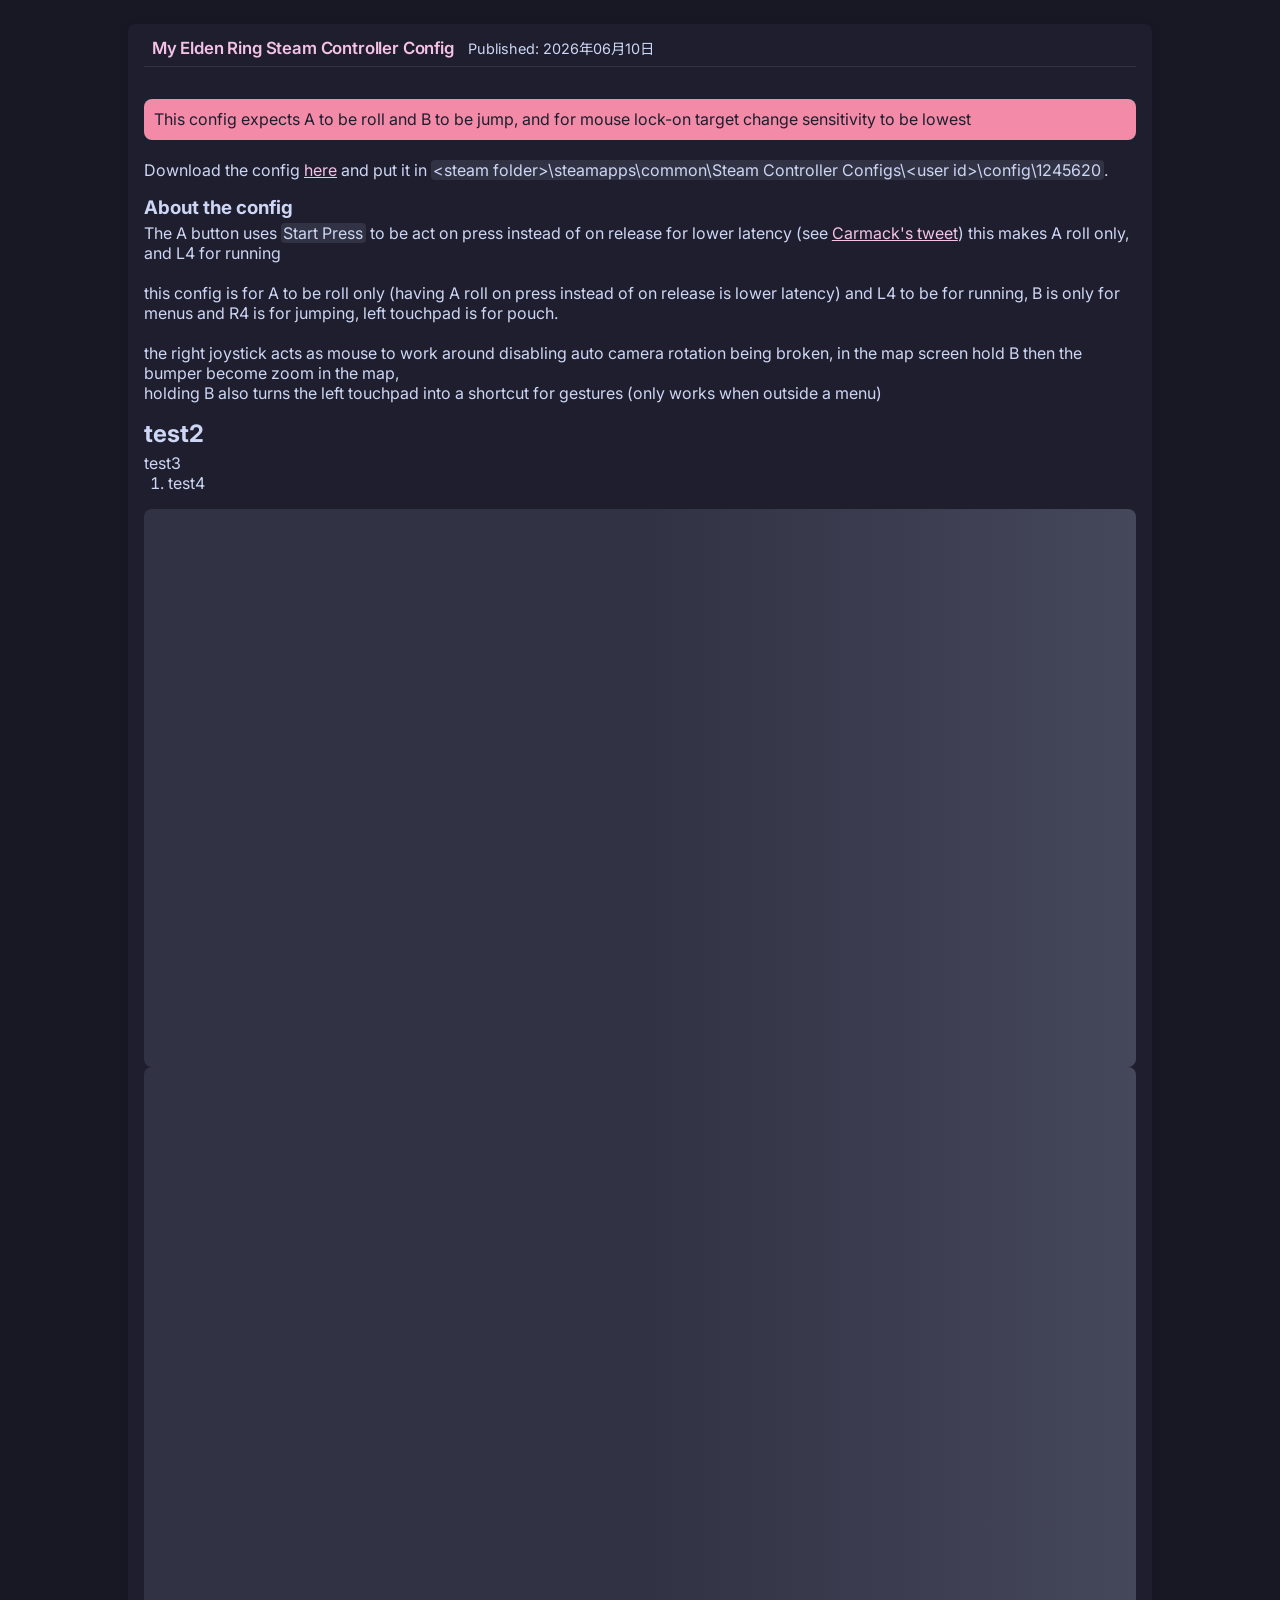
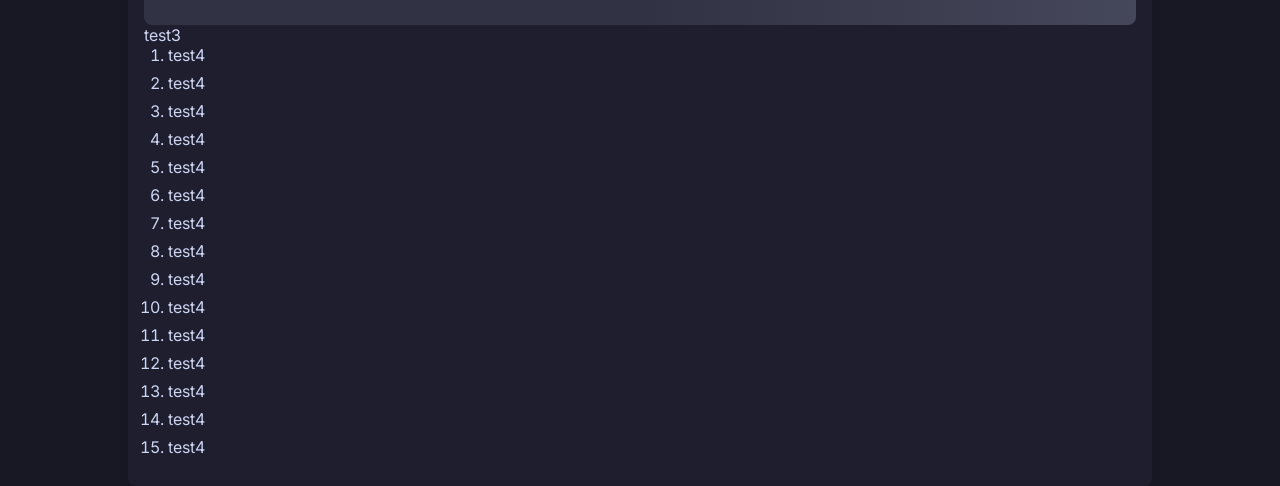
==== web/gateways.html @ dab7ef3a "web base" ====
<!DOCTYPE html>
<html lang="en">
<head>
    <meta charset="UTF-8">
    <meta name="viewport" content="width=device-width, initial-scale=1.0">
    <title>Elden Ring Steam Controller - bpplays.github.io</title>
    <link rel="stylesheet" href="./gateways.css">

    <link rel="preconnect" href="https://fonts.googleapis.com">
    <link rel="preconnect" href="https://fonts.gstatic.com" crossorigin>
    <link rel="preload" as="style"
          href="https://fonts.googleapis.com/css2?family=Inter:ital,opsz,wght@0,14..32,100..900;1,14..32,100..900&family=Noto+Sans+JP:wght@100..900&display=swap">
    <link rel="stylesheet" media="print"
          href="https://fonts.googleapis.com/css2?family=Inter:ital,opsz,wght@0,14..32,100..900;1,14..32,100..900&family=Noto+Sans+JP:wght@100..900&display=swap"
          onload="this.media='all'">
    <noscript>
        <link rel="stylesheet"
              href="https://fonts.googleapis.com/css2?family=Inter:ital,opsz,wght@0,14..32,100..900;1,14..32,100..900&family=Noto+Sans+JP:wght@100..900&display=swap">
    </noscript>

</head>
<body>
    <!-- <header>
        <h1>bpplays.github.io</h1>
        <nav>
            <ul>
                <li><a href="/">Home</a></li>
                <li><a href="/blog/">Blog</a></li>
            </ul>
        </nav>
    </header> -->

    <main>
        <article class="blog-post">
            <header>
                <h1>My Elden Ring Steam Controller Config</h1>
                <p class="meta">Published: 2026年06月10日</p>
            </header>

            <section class="content">
                <p class="warning">
                This config expects A to be roll and B to be jump, and for mouse lock-on target change sensitivity to be lowest
                </p>
                <br>
                <p>
                Download the config <a href="vdf/bpplays_elden_ring_config_v1.0.0_0.vdf" download>here</a> and put it in <code>&lt;steam folder&gt;\steamapps\common\Steam Controller Configs\&lt;user id&gt;\config\1245620</code>.
                </p>
                <h1>
                About the config
                </h1>

                <p>
                The&nbsp;A&nbsp;button uses <code>Start Press</code> to be act&nbsp;on&nbsp;press instead of on&nbsp;release for lower&nbsp;latency (see
                <a href="https://x.com/ID_AA_Carmack/status/1787850053912064005"
                    target="_blank"
                    rel="noopener noreferrer">
                    Carmack's tweet</a>)
                this makes A roll&nbsp;only, and L4 for running
                </p>

                <br>
                <p>

                this config is for A to be roll only (having A roll on press instead of on release is lower latency) and L4 to be for running, B is only for menus and R4 is for jumping, left touchpad is for pouch.
                <br>
                <br>

                the right joystick acts as mouse to work around disabling auto camera rotation being broken, in the map screen hold B then the bumper become zoom in the map,
                <br>
                holding B also turns the left touchpad into a shortcut for gestures (only works when outside a menu)
                </p>

                <h2>test2</h2>
                <p>test3</p>
                <ol>
                    <li>test4</li>
                </ol>

                <video
                    autoplay
                    loop
                    muted
                    playsinline
                    preload="auto"
                    class="adaptive-video autoplay"
                    style="--aspect-ratio:16/9"
                    data-hdr-src="vid/elden_ring_controller_horse_demo_hdr_dynamic_agtm.mp4"
                    data-sdr-src="vid/elden_ring_controller_horse_demo_sdr.mp4">
                </video>

                <video
                    autoplay
                    loop
                    muted
                    playsinline
                    preload="auto"
                    class="adaptive-video autoplay"
                    style="--aspect-ratio:16/9"
                    data-hdr-src="vid/elden_ring_controller_sit_demo_hdr_dynamic_agtm.mp4"
                    data-sdr-src="vid/elden_ring_controller_sit_demo_sdr.mp4">
                </video>

                <p>test3</p>
                <ol>
                    <li>test4</li>
                    <li>test4</li>
                    <li>test4</li>
                    <li>test4</li>
                    <li>test4</li>
                    <li>test4</li>
                    <li>test4</li>
                    <li>test4</li>
                    <li>test4</li>
                    <li>test4</li>
                    <li>test4</li>
                    <li>test4</li>
                    <li>test4</li>
                    <li>test4</li>
                    <li>test4</li>
                </ol>


            </section>
        </article>
    </main>

    <!-- <footer> -->
    <!--     <p>&copy; 2026 bpplays.github.io</p> -->
    <!-- </footer> -->


    <!-- <script src="../../scripts/utils/video_update.js"></script> -->
</body>
</html>
---- web/gateways.css ----
/* Basic styling for the GitHub Pages blog */

*, *::before, *::after { box-sizing: border-box; margin: 0; padding: 0; }

:root {
    --crust:      #11111b;
    --mantle:      #181825;
    --bg:      #1e1e2e;
    --surface: #181818;
    --surface0: #313244;
    --surface1: #45475a;
    --surface2: #585b70;

    --overlay0: #6c7086;
    --overlay1: #7f849c;
    --overlay2: #9399b2;

    --border:  var(--surface0);
    --text:    #cdd6f4;
    --text_unimp:    #a6adc8;
    --text_dark:    var(--bg);
    --muted:   var(--text_unimp);
    --pink: #f5c2e7;
    --accent:  var(--pink);
    --radius:  0.5rem;
    --gap:     3px;


    --blue: #89b4fa;
    --red: #f38ba8;



    --primary:     var(--pink);
    --secondary:     var(--green);

    --color_warn:     var(--red);


    --link:  var(--pink);

    --scroll-track: var(--mantle);
    --scroll-thumb: var(--surface1);
    --scroll-thumb-hover: var(--surface2);
}

html, body {
    height: 100%;
    background: var(--mantle);
    color: var(--text);
    font-family: 'Inter', "Noto Sans JP", -apple-system, BlinkMacSystemFont, "Segoe UI", Roboto, sans-serif;
    -webkit-font-smoothing: antialiased;
}

/* ── Header ─────────────────────────────────────────────── */
header {
    display: flex; align-items: baseline; gap: 14px;
    /* padding: 20px 24px 14px; */
    border-bottom: 1px solid var(--border);
    /*position: sticky; top: 0;*/
    background: var(--bg);
    color: var(--text);
    font-family: 'Inter', "Noto Sans JP", -apple-system, BlinkMacSystemFont, "Segoe UI", Roboto, sans-serif;
}
header h1    { font-size: 1.05rem; font-weight: 600; letter-spacing: -0.01em; color: var(--accent); }
header .count { font-size: 0.8rem; color: var(--muted); }

nav ul {
    list-style: none;
    display: flex;
    margin: 0;
    padding: 0;
    justify-content: center;
    gap: 2rem;

}

nav a {
    color: var(--text);
    text-decoration: none;
    padding: 0.5rem 1rem;
    border-radius: 4px;
    transition: background-color 0.3s;
}

nav a:hover {
    background-color: #34495e;

}

main {
    max-width: 64rem;
    margin-top: 1.5rem;
    margin-bottom: 1.5rem;
    margin-left: auto;
    margin-right: auto;
    padding: 0 1rem;
    border-radius: var(--radius);
    box-shadow: 0 2px 10px color-mix(in srgb, var(--mantle) 20%, transparent);

    background: var(--bg);
    color: var(--text);
    font-family: 'Inter', "Noto Sans JP", -apple-system, BlinkMacSystemFont, "Segoe UI", Roboto, sans-serif;
}


article {
    background: var(--bg);
    color: var(--text);
    font-family: 'Inter', "Noto Sans JP", -apple-system, BlinkMacSystemFont, "Segoe UI", Roboto, sans-serif;
}

video {
    border-radius: var(--radius);
}

a {
    background: var(--bg);
    color: var(--link);
    font-family: 'Inter', "Noto Sans JP", -apple-system, BlinkMacSystemFont, "Segoe UI", Roboto, sans-serif;
}

code {
    border-radius: 4px;
    padding-left: 0.15rem;
    padding-right: 0.15rem;

    background: var(--surface0);
    color: var(--text);
    font-family: 'Inter', "Noto Sans JP", -apple-system, BlinkMacSystemFont, "Segoe UI", Roboto, sans-serif;
}

.hero {
    text-align: center;
    padding: 2rem 0;

}

.hero h2 {
    margin-bottom: 0.5rem;

}

.blog-header {
    text-align: center;
    padding: 2rem 0;

}

.article-list {
    padding: 1rem 0;

}

.article-list article {
    padding: 1.5rem 0;
    border-bottom: 1px solid #eee;

}

.article-list article:last-child {
    border-bottom: none;

}

.article-list h3 {
    margin-top: 0;

}

.article-list a {
    text-decoration: none;
    font-size: 1.2rem;
    display: block;
    margin-bottom: 0.5rem;

    background: var(--bg);
    color: var(--blue);
}

.article-list a:hover {
    text-decoration: underline;

}

.blog-post {
    padding: 0.8rem 0;

}

.blog-post header {
    margin-bottom: 2rem;
    padding-top: 0.0rem;
    padding-right: 0.5rem;
    padding-left: 0.5rem;
    padding-bottom: 0.5rem;
    border-bottom: 1px solid var(--border);

}

.content section {
    padding-top: 0.0rem;
    padding-right: 0.2rem;
    padding-left: 0.2rem;
    padding-bottom: 0.0rem;

}

.meta {
    font-size: 0.9rem;

}

.content h1, .content h2, .content h3 {
    margin-top: 1rem;
    margin-bottom: 0.3rem;

}

.content p {
    margin-bottom: 0rem;
}

p.warning {
    background-color: var(--color_warn);
    color: var(--text_dark);
    padding: 0.65rem;
    border-radius: var(--radius);
}

/*.warning {
    color: var(--color_warn);
}*/

.content ul, .content ol {
    margin-bottom: 1rem;
    padding-left: 1.5rem;

}

.content li {
    margin-bottom: 0.5rem;

}

footer {
    text-align: center;
    padding: 2rem 0;
    margin-top: 2rem;

    background: var(--bg);
    color: var(--blue);
    font-family: 'Inter', "Noto Sans JP", -apple-system, BlinkMacSystemFont, "Segoe UI", Roboto, sans-serif;
}

.adaptive-video {

    text-align: center;
    justify-content: center;

    display: block;
    width: 100%;
    aspect-ratio: var(--aspect-ratio);
    object-fit: cover;

    background:
        linear-gradient(
            90deg,
            var(--surface0) 25%,
            var(--surface1) 50%,
            var(--surface0) 75%
        );
    background-size: 200% 100%;

    animation: skeleton 1.5s linear infinite;
}

.adaptive-video.loaded {
    background: none;
    animation: none;
}

@keyframes skeleton {
    from { background-position: 200% 0; }
    to   { background-position: -200% 0; }
}

.adaptive-video-wrapper {
    position: relative;
    display: inline-block;
}

.adaptive-video-wrapper video {
    display: block;
    width: 100%;
    height: auto;
}

.adaptive-video-wrapper video:not(:first-child) {
    position: absolute;
    inset: 0;
}

.active {
    opacity: 1;
    transition: opacity 150ms;
}

.inactive {
    opacity: 0;
    pointer-events: none;
    transition: opacity 150ms;
}



/* scroll bar */

::-webkit-scrollbar {
    width: 0.5rem;
}

::-webkit-scrollbar-track {
    background: var(--scroll-track);
}

::-webkit-scrollbar-thumb {
    background: var(--scroll-thumb);
    border-radius: 9999px;
    border: 2px solid var(--scroll-track);
}

::-webkit-scrollbar-thumb:hover {
    background: var(--scroll-thumb-hover);
}

@supports not selector(::-webkit-scrollbar) {
    html {
        scrollbar-width: thin;
        scrollbar-color: var(--scroll-thumb) var(--scroll-track);
        scrollbar-
    }
}
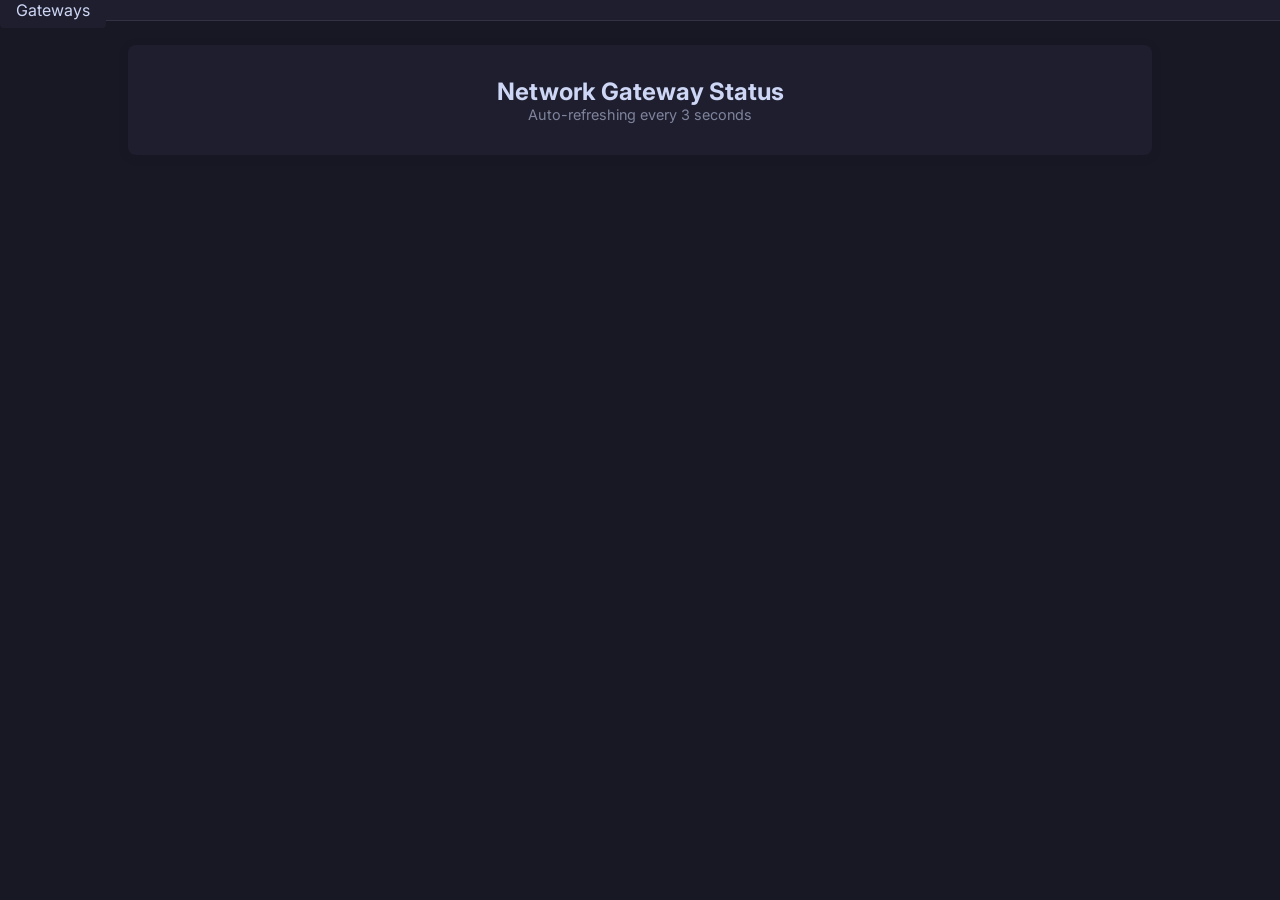
==== commit 885d10e1: "test" ====
--- a/web/gateways.html
+++ b/web/gateways.html
@@ -3,7 +3,7 @@
 <head>
     <meta charset="UTF-8">
     <meta name="viewport" content="width=device-width, initial-scale=1.0">
-    <title>Elden Ring Steam Controller - bpplays.github.io</title>
+    <title>Gateway Dashboard</title>
     <link rel="stylesheet" href="./gateways.css">
 
     <link rel="preconnect" href="https://fonts.googleapis.com">
@@ -20,116 +20,132 @@
 
 </head>
 <body>
-    <!-- <header>
-        <h1>bpplays.github.io</h1>
+
+    <header>
         <nav>
-            <ul>
-                <li><a href="/">Home</a></li>
-                <li><a href="/blog/">Blog</a></li>
-            </ul>
+            <a href="/page-gateways" class="active">Gateways</a>
         </nav>
-    </header> -->
+    </header>
 
     <main>
-        <article class="blog-post">
-            <header>
-                <h1>My Elden Ring Steam Controller Config</h1>
-                <p class="meta">Published: 2026年06月10日</p>
-            </header>
+        <div class="blog-header">
+            <h2>Network Gateway Status</h2>
+            <p class="meta">Auto-refreshing every 3 seconds</p>
+        </div>
 
-            <section class="content">
-                <p class="warning">
-                This config expects A to be roll and B to be jump, and for mouse lock-on target change sensitivity to be lowest
-                </p>
-                <br>
-                <p>
-                Download the config <a href="vdf/bpplays_elden_ring_config_v1.0.0_0.vdf" download>here</a> and put it in <code>&lt;steam folder&gt;\steamapps\common\Steam Controller Configs\&lt;user id&gt;\config\1245620</code>.
-                </p>
-                <h1>
-                About the config
-                </h1>
-
-                <p>
-                The&nbsp;A&nbsp;button uses <code>Start Press</code> to be act&nbsp;on&nbsp;press instead of on&nbsp;release for lower&nbsp;latency (see
-                <a href="https://x.com/ID_AA_Carmack/status/1787850053912064005"
-                    target="_blank"
-                    rel="noopener noreferrer">
-                    Carmack's tweet</a>)
-                this makes A roll&nbsp;only, and L4 for running
-                </p>
-
-                <br>
-                <p>
-
-                this config is for A to be roll only (having A roll on press instead of on release is lower latency) and L4 to be for running, B is only for menus and R4 is for jumping, left touchpad is for pouch.
-                <br>
-                <br>
-
-                the right joystick acts as mouse to work around disabling auto camera rotation being broken, in the map screen hold B then the bumper become zoom in the map,
-                <br>
-                holding B also turns the left touchpad into a shortcut for gestures (only works when outside a menu)
-                </p>
-
-                <h2>test2</h2>
-                <p>test3</p>
-                <ol>
-                    <li>test4</li>
-                </ol>
-
-                <video
-                    autoplay
-                    loop
-                    muted
-                    playsinline
-                    preload="auto"
-                    class="adaptive-video autoplay"
-                    style="--aspect-ratio:16/9"
-                    data-hdr-src="vid/elden_ring_controller_horse_demo_hdr_dynamic_agtm.mp4"
-                    data-sdr-src="vid/elden_ring_controller_horse_demo_sdr.mp4">
-                </video>
-
-                <video
-                    autoplay
-                    loop
-                    muted
-                    playsinline
-                    preload="auto"
-                    class="adaptive-video autoplay"
-                    style="--aspect-ratio:16/9"
-                    data-hdr-src="vid/elden_ring_controller_sit_demo_hdr_dynamic_agtm.mp4"
-                    data-sdr-src="vid/elden_ring_controller_sit_demo_sdr.mp4">
-                </video>
-
-                <p>test3</p>
-                <ol>
-                    <li>test4</li>
-                    <li>test4</li>
-                    <li>test4</li>
-                    <li>test4</li>
-                    <li>test4</li>
-                    <li>test4</li>
-                    <li>test4</li>
-                    <li>test4</li>
-                    <li>test4</li>
-                    <li>test4</li>
-                    <li>test4</li>
-                    <li>test4</li>
-                    <li>test4</li>
-                    <li>test4</li>
-                    <li>test4</li>
-                </ol>
-
-
-            </section>
-        </article>
+        <div id="gateway-container">
+            <!-- Gateway cards will be inserted here -->
+        </div>
     </main>
 
-    <!-- <footer> -->
-    <!--     <p>&copy; 2026 bpplays.github.io</p> -->
-    <!-- </footer> -->
+    <script>
+        const REFRESH_INTERVAL_MS = 3000;
 
+        function getStatusColor(status) {
+            switch (status.toLowerCase()) {
+                case 'online': return {'bg': '#1a4b2e', 'text': '#a6db7a', 'border': '#40915c'};
+                case 'offline': return {'bg': '#4b1a1a', 'text': '#f38ba8', 'border': '#f38ba8'};
+                default: return {'bg': '#2d2a0e', 'text': '#f9e2af', 'border': '#f9e2af'};
+            }
+        }
 
-    <!-- <script src="../../scripts/utils/video_update.js"></script> -->
+        function getStatusIcon(status) {
+            switch (status.toLowerCase()) {
+                case 'online': 
+                    return '<svg width="20" height="20" viewBox="0 0 24 24" fill="none" stroke="currentColor" stroke-width="2.5" stroke-linecap="round" stroke-linejoin="round"><polyline points="20 6 9 17 4 12"></polyline></svg>';
+                case 'offline': 
+                    return '<svg width="20" height="20" viewBox="0 0 24 24" fill="none" stroke="currentColor" stroke-width="2.5" stroke-linecap="round" stroke-linejoin="round"><line x1="18" y1="6" x2="6" y2="18"></line><line x1="6" y1="6" x2="18" y2="18"></line></svg>';
+                default: 
+                    return '<svg width="20" height="20" viewBox="0 0 24 24" fill="none" stroke="currentColor" stroke-width="2.5" stroke-linecap="round" stroke-linejoin="round"><circle cx="12" cy="12" r="10"></circle><line x1="12" y1="8" x2="12" y2="12"></line><line x1="12" y1="16" x2="12.01" y2="16"></line></svg>';
+            }
+        }
+
+        function createGatewayCard(gateway) {
+            const color = getStatusColor(gateway.status);
+            return `
+                <div class="gateway-card online">
+                    <div class="gateway-header">
+                        <span class="gateway-name">${gateway.name}</span>
+                        <span class="status-badge" style="background: ${color.bg}; color: ${color.text}; border-color: ${color.border}">
+                            ${getStatusIcon(gateway.status)}
+                            ${gateway.status}
+                        </span>
+                    </div>
+                    <div class="gateway-stats">
+                        <div class="stat-item">
+                            <span class="stat-label">Latency</span>
+                            <span class="stat-value" style="color: ${gateway.latency ? color.text : 'var(--overlay0)'}">${gateway.latency || 'N/A'}</span>
+                        </div>
+                        <div class="stat-item">
+                            <span class="stat-label">Loss</span>
+                            <span class="stat-value" style="color: ${gateway.loss ? color.text : 'var(--overlay0)'}">${gateway.loss || 'N/A'}</span>
+                        </div>
+                    </div>
+                </div>
+            `;
+        }
+
+        function createGatewayGroup(group, aggregatedData) {
+            const aggregatedColor = getStatusColor(aggregatedData.status);
+            return `
+                <div class="gateway-group">
+                    <div class="group-header" style="color: ${aggregatedColor.text}">
+                        <h3>${group.name}</h3>
+                        <span class="status-badge group-status" style="background: ${aggregatedColor.bg}; color: ${aggregatedColor.text}; border-color: ${aggregatedColor.border}">
+                            ${getStatusIcon(aggregatedData.status)}
+                            ${aggregatedData.status}
+                        </span>
+                    </div>
+                    <div class="group-stats" style="color: var(--text_unimp)">
+                        <div class="stat-item">
+                            <span class="stat-label">Avg Latency</span>
+                            <span class="stat-value">${aggregatedData.latency || 'N/A'}</span>
+                        </div>
+                        ${aggregatedData.loss ? `
+                            <div class="stat-item">
+                                <span class="stat-label">Avg Loss</span>
+                                <span class="stat-value">${aggregatedData.loss}</span>
+                            </div>
+                        ` : ''}
+                    </div>
+                    <div class="gateway-cards">
+                        ${group.gateways.map(createGatewayCard).join('')}
+                    </div>
+                </div>
+            `;
+        }
+
+        function renderGatewayData(data) {
+            const container = document.getElementById('gateway-container');
+            
+            if (!data || Object.keys(data).length === 0) {
+                container.innerHTML = `
+                    <div class="empty-state">
+                        <p>No gateway data available</p>
+                    </div>
+                `;
+                return;
+            }
+
+            const html = Object.entries(data).map(([name, agData]) => createGatewayGroup(agData, agData)).join('');
+            container.innerHTML = html;
+        }
+
+        async function fetchGateways() {
+            try {
+                const response = await fetch('/gateways');
+                if (response.ok) {
+                    const data = await response.json();
+                    renderGatewayData(data);
+                }
+            } catch (error) {
+                console.error('Failed to fetch gateway data:', error);
+            }
+        }
+
+        // Initial load and interval refresh
+        fetchGateways();
+        setInterval(fetchGateways, REFRESH_INTERVAL_MS);
+    </script>
 </body>
 </html>
-
--- a/web/gateways.css
+++ b/web/gateways.css
@@ -30,12 +30,10 @@
     --red: #f38ba8;
 
 
-
     --primary:     var(--pink);
     --secondary:     var(--green);
 
     --color_warn:     var(--red);
-
 
     --link:  var(--pink);
 
@@ -55,9 +53,7 @@
 /* ── Header ─────────────────────────────────────────────── */
 header {
     display: flex; align-items: baseline; gap: 14px;
-    /* padding: 20px 24px 14px; */
-    border-bottom: 1px solid var(--border);
-    /*position: sticky; top: 0;*/
+    border-bottom: 1px solid var(--border);
     background: var(--bg);
     color: var(--text);
     font-family: 'Inter', "Noto Sans JP", -apple-system, BlinkMacSystemFont, "Segoe UI", Roboto, sans-serif;
@@ -72,7 +68,6 @@
     padding: 0;
     justify-content: center;
     gap: 2rem;
-
 }
 
 nav a {
@@ -80,12 +75,12 @@
     text-decoration: none;
     padding: 0.5rem 1rem;
     border-radius: 4px;
-    transition: background-color 0.3s;
+    transition: background-color 0.3s, opacity 0.15s;
 }
 
 nav a:hover {
-    background-color: #34495e;
-
+    background-color: var(--surface0);
+    opacity: 0.8;
 }
 
 main {
@@ -97,21 +92,15 @@
     padding: 0 1rem;
     border-radius: var(--radius);
     box-shadow: 0 2px 10px color-mix(in srgb, var(--mantle) 20%, transparent);
-
-    background: var(--bg);
-    color: var(--text);
-    font-family: 'Inter', "Noto Sans JP", -apple-system, BlinkMacSystemFont, "Segoe UI", Roboto, sans-serif;
-}
-
+    background: var(--bg);
+    color: var(--text);
+    font-family: 'Inter', "Noto Sans JP", -apple-system, BlinkMacSystemFont, "Segoe UI", Roboto, sans-serif;
+}
 
 article {
     background: var(--bg);
     color: var(--text);
     font-family: 'Inter', "Noto Sans JP", -apple-system, BlinkMacSystemFont, "Segoe UI", Roboto, sans-serif;
-}
-
-video {
-    border-radius: var(--radius);
 }
 
 a {
@@ -124,198 +113,129 @@
     border-radius: 4px;
     padding-left: 0.15rem;
     padding-right: 0.15rem;
-
     background: var(--surface0);
     color: var(--text);
     font-family: 'Inter', "Noto Sans JP", -apple-system, BlinkMacSystemFont, "Segoe UI", Roboto, sans-serif;
-}
-
-.hero {
-    text-align: center;
-    padding: 2rem 0;
-
-}
-
-.hero h2 {
-    margin-bottom: 0.5rem;
-
 }
 
 .blog-header {
     text-align: center;
     padding: 2rem 0;
-
-}
-
-.article-list {
-    padding: 1rem 0;
-
-}
-
-.article-list article {
-    padding: 1.5rem 0;
-    border-bottom: 1px solid #eee;
-
-}
-
-.article-list article:last-child {
-    border-bottom: none;
-
-}
-
-.article-list h3 {
-    margin-top: 0;
-
-}
-
-.article-list a {
-    text-decoration: none;
-    font-size: 1.2rem;
-    display: block;
-    margin-bottom: 0.5rem;
-
-    background: var(--bg);
-    color: var(--blue);
-}
-
-.article-list a:hover {
-    text-decoration: underline;
-
-}
-
-.blog-post {
-    padding: 0.8rem 0;
-
-}
-
-.blog-post header {
-    margin-bottom: 2rem;
-    padding-top: 0.0rem;
-    padding-right: 0.5rem;
-    padding-left: 0.5rem;
-    padding-bottom: 0.5rem;
-    border-bottom: 1px solid var(--border);
-
-}
-
-.content section {
-    padding-top: 0.0rem;
-    padding-right: 0.2rem;
-    padding-left: 0.2rem;
-    padding-bottom: 0.0rem;
-
 }
 
 .meta {
     font-size: 0.9rem;
-
-}
-
-.content h1, .content h2, .content h3 {
-    margin-top: 1rem;
-    margin-bottom: 0.3rem;
-
-}
-
-.content p {
-    margin-bottom: 0rem;
-}
-
-p.warning {
-    background-color: var(--color_warn);
-    color: var(--text_dark);
-    padding: 0.65rem;
-    border-radius: var(--radius);
-}
-
-/*.warning {
-    color: var(--color_warn);
-}*/
-
-.content ul, .content ol {
-    margin-bottom: 1rem;
-    padding-left: 1.5rem;
-
-}
-
-.content li {
-    margin-bottom: 0.5rem;
-
-}
-
-footer {
+    color: var(--overlay1);
+}
+
+/* ── Gateway Dashboard Styles ───────────────────────────── */
+.gateway-group {
+    margin-bottom: 1.5rem;
+    border: 1px solid var(--border);
+    border-radius: var(--radius);
+    overflow: hidden;
+    background: var(--bg);
+}
+
+.group-header {
+    display: flex;
+    align-items: center;
+    justify-content: space-between;
+    padding: 1rem 1.25rem;
+    border-bottom: 1px solid var(--border);
+    font-size: 1.1rem;
+}
+
+.group-header h3 {
+    margin: 0;
+    font-weight: 600;
+}
+
+.group-stats {
+    display: flex;
+    gap: 2rem;
+    padding: 0.75rem 1.25rem;
+    border-bottom: 1px solid var(--border);
+    background: var(--mantle);
+}
+
+.gateway-cards {
+    display: grid;
+    grid-template-columns: repeat(auto-fill, minmax(280px, 1fr));
+    gap: 1rem;
+    padding: 1rem;
+}
+
+.gateway-card {
+    border: 1px solid var(--border);
+    border-radius: var(--radius);
+    overflow: hidden;
+    transition: opacity 150ms;
+}
+
+.gateway-header {
+    display: flex;
+    align-items: center;
+    justify-content: space-between;
+    padding: 0.75rem 1rem;
+    border-bottom: 1px solid var(--border);
+}
+
+.gateway-name {
+    font-weight: 600;
+    color: var(--text);
+    font-size: 0.95rem;
+}
+
+.status-badge {
+    display: inline-flex;
+    align-items: center;
+    gap: 0.4rem;
+    padding: 0.25rem 0.65rem;
+    border-radius: var(--radius);
+    font-size: 0.8rem;
+    font-weight: 500;
+    border: 1px solid transparent;
+}
+
+.gateway-stats {
+    display: flex;
+    gap: 1.5rem;
+    padding: 0.75rem 1rem;
+}
+
+.stat-item {
+    display: flex;
+    flex-direction: column;
+    gap: 0.25rem;
+}
+
+.stat-label {
+    font-size: 0.75rem;
+    color: var(--overlay1);
+    text-transform: uppercase;
+    letter-spacing: 0.04em;
+    font-weight: 500;
+}
+
+.stat-value {
+    font-size: 1rem;
+    font-weight: 600;
+    color: var(--text);
+}
+
+.gateway-card .gateway-header + .gateway-stats {
+    border-top: none;
+}
+
+/* ── Empty State ────────────────────────────────────────── */
+.empty-state {
     text-align: center;
-    padding: 2rem 0;
-    margin-top: 2rem;
-
-    background: var(--bg);
-    color: var(--blue);
-    font-family: 'Inter', "Noto Sans JP", -apple-system, BlinkMacSystemFont, "Segoe UI", Roboto, sans-serif;
-}
-
-.adaptive-video {
-
-    text-align: center;
-    justify-content: center;
-
-    display: block;
-    width: 100%;
-    aspect-ratio: var(--aspect-ratio);
-    object-fit: cover;
-
-    background:
-        linear-gradient(
-            90deg,
-            var(--surface0) 25%,
-            var(--surface1) 50%,
-            var(--surface0) 75%
-        );
-    background-size: 200% 100%;
-
-    animation: skeleton 1.5s linear infinite;
-}
-
-.adaptive-video.loaded {
-    background: none;
-    animation: none;
-}
-
-@keyframes skeleton {
-    from { background-position: 200% 0; }
-    to   { background-position: -200% 0; }
-}
-
-.adaptive-video-wrapper {
-    position: relative;
-    display: inline-block;
-}
-
-.adaptive-video-wrapper video {
-    display: block;
-    width: 100%;
-    height: auto;
-}
-
-.adaptive-video-wrapper video:not(:first-child) {
-    position: absolute;
-    inset: 0;
-}
-
-.active {
-    opacity: 1;
-    transition: opacity 150ms;
-}
-
-.inactive {
-    opacity: 0;
-    pointer-events: none;
-    transition: opacity 150ms;
-}
-
-
-
-/* scroll bar */
-
+    padding: 4rem 0;
+    color: var(--overlay1);
+}
+
+/* ── Scroll Bar ─────────────────────────────────────────── */
 ::-webkit-scrollbar {
     width: 0.5rem;
 }
@@ -338,7 +258,5 @@
     html {
         scrollbar-width: thin;
         scrollbar-color: var(--scroll-thumb) var(--scroll-track);
-        scrollbar-
     }
-}
-
+}
